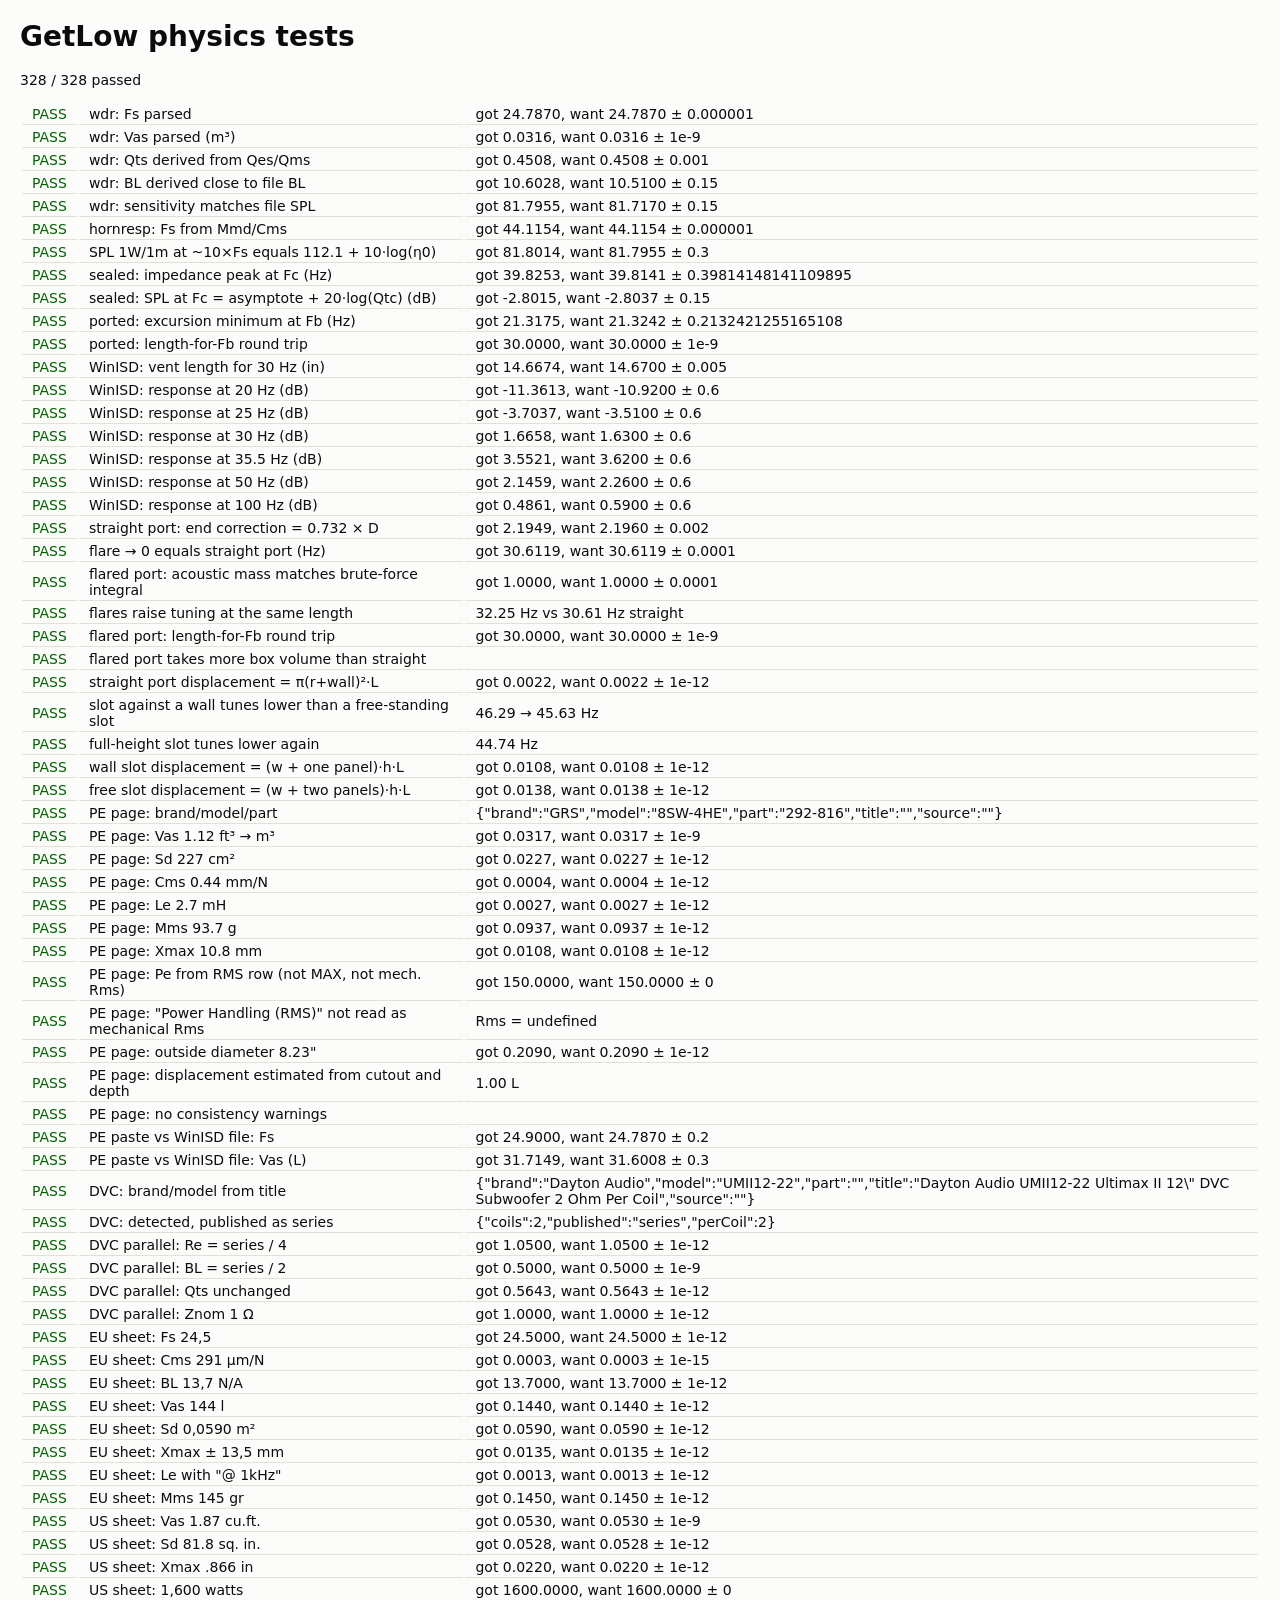
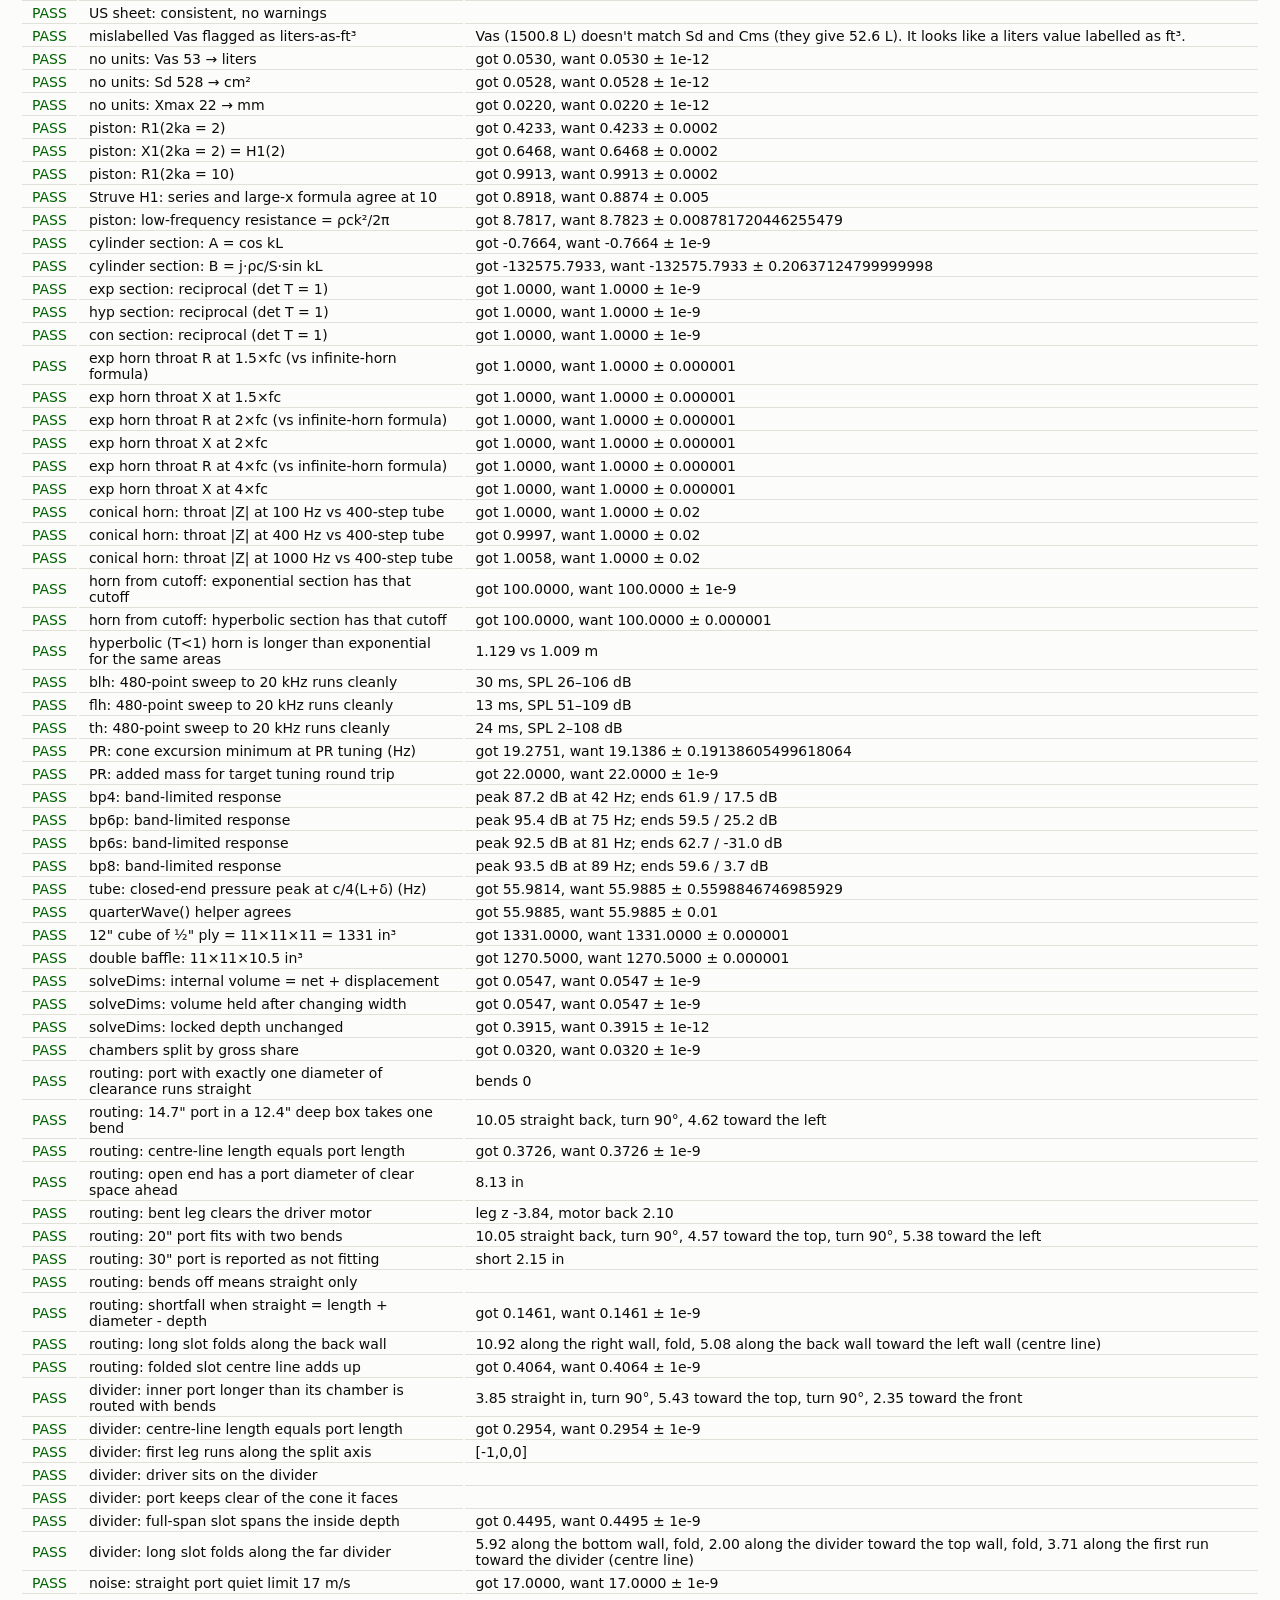
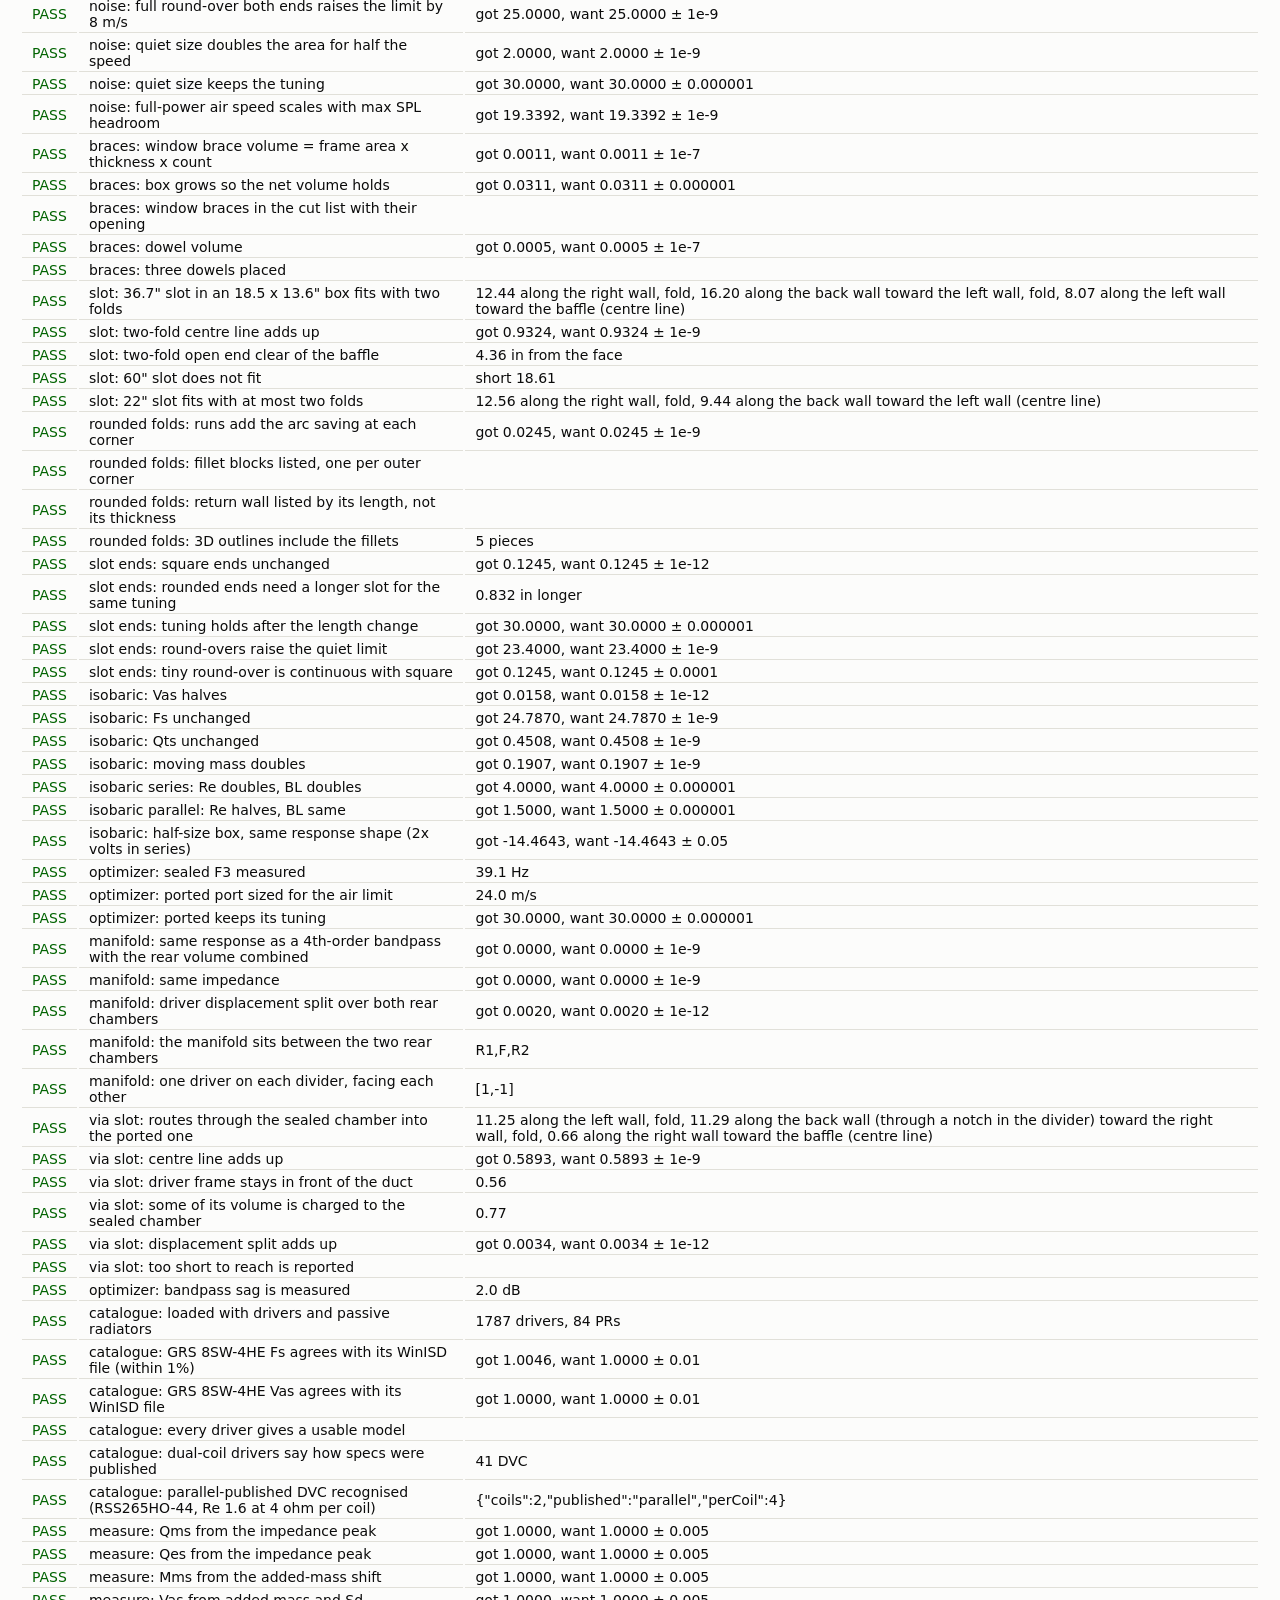
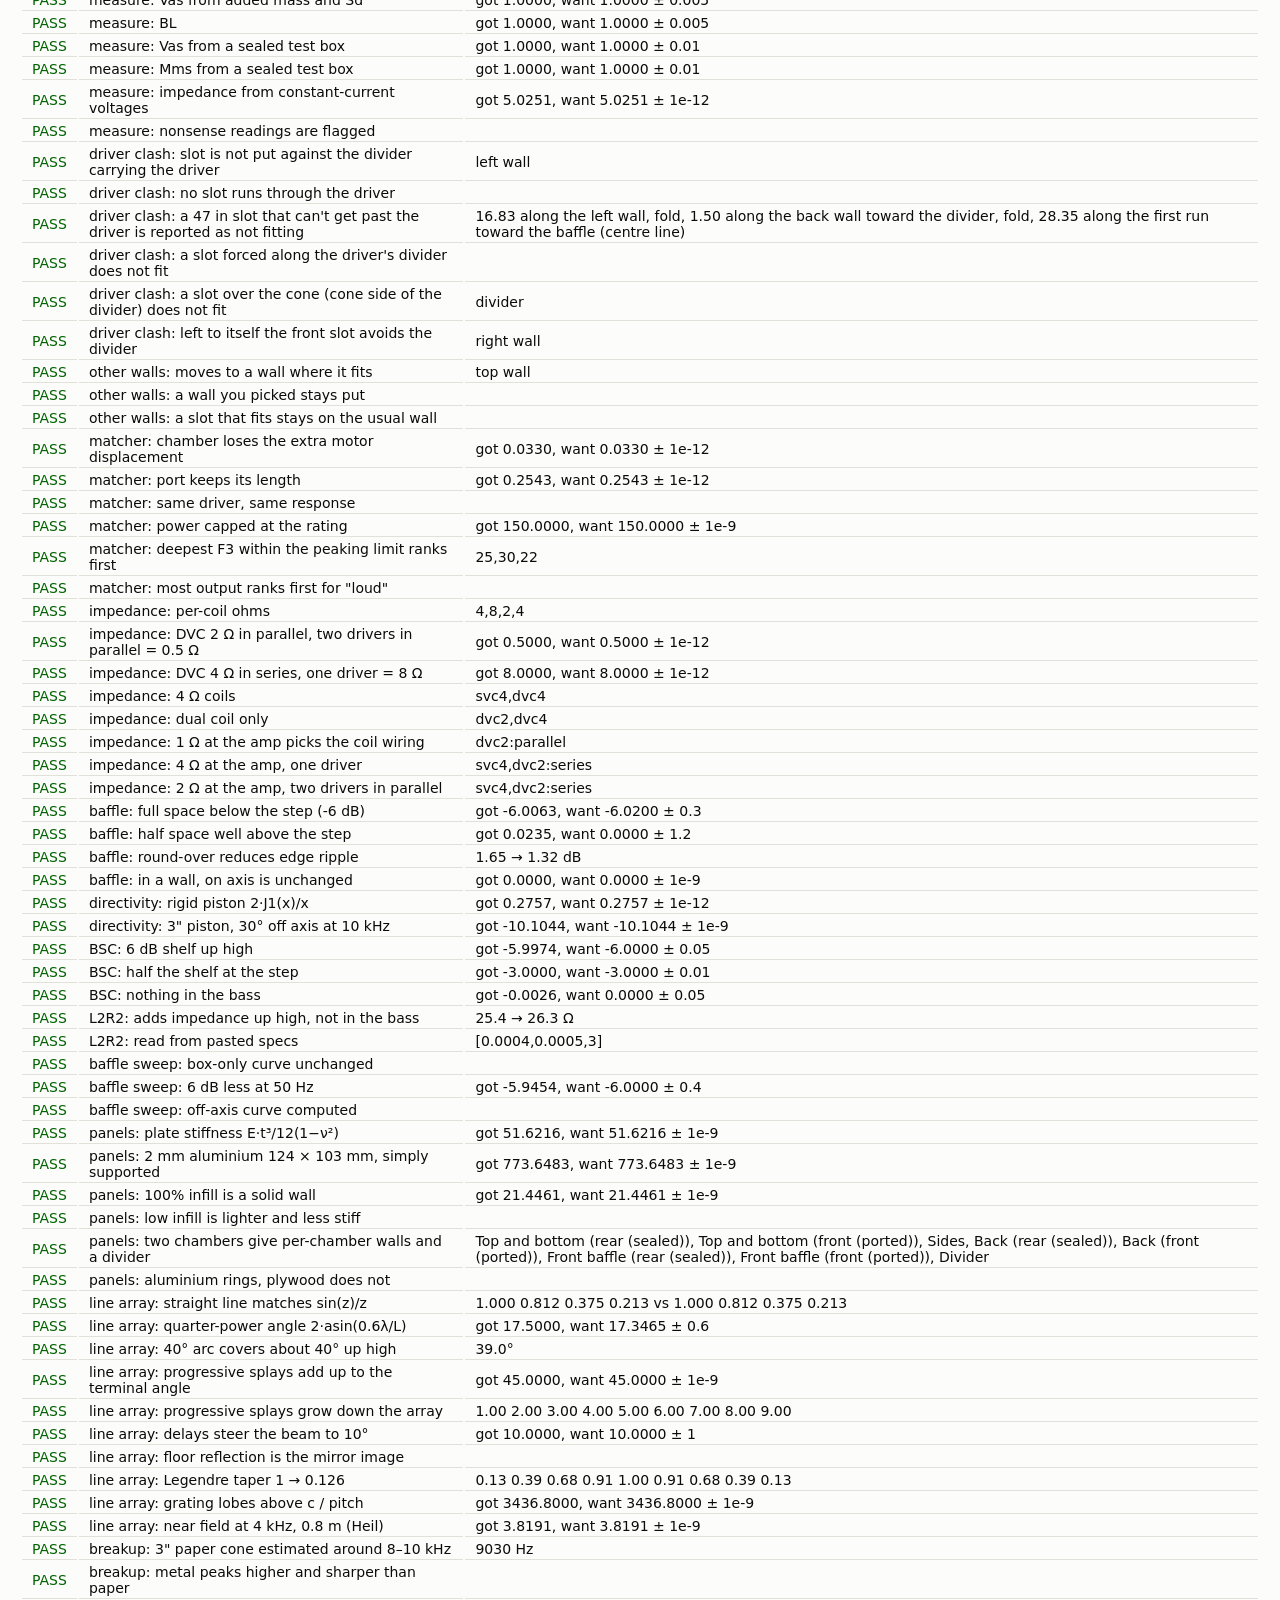
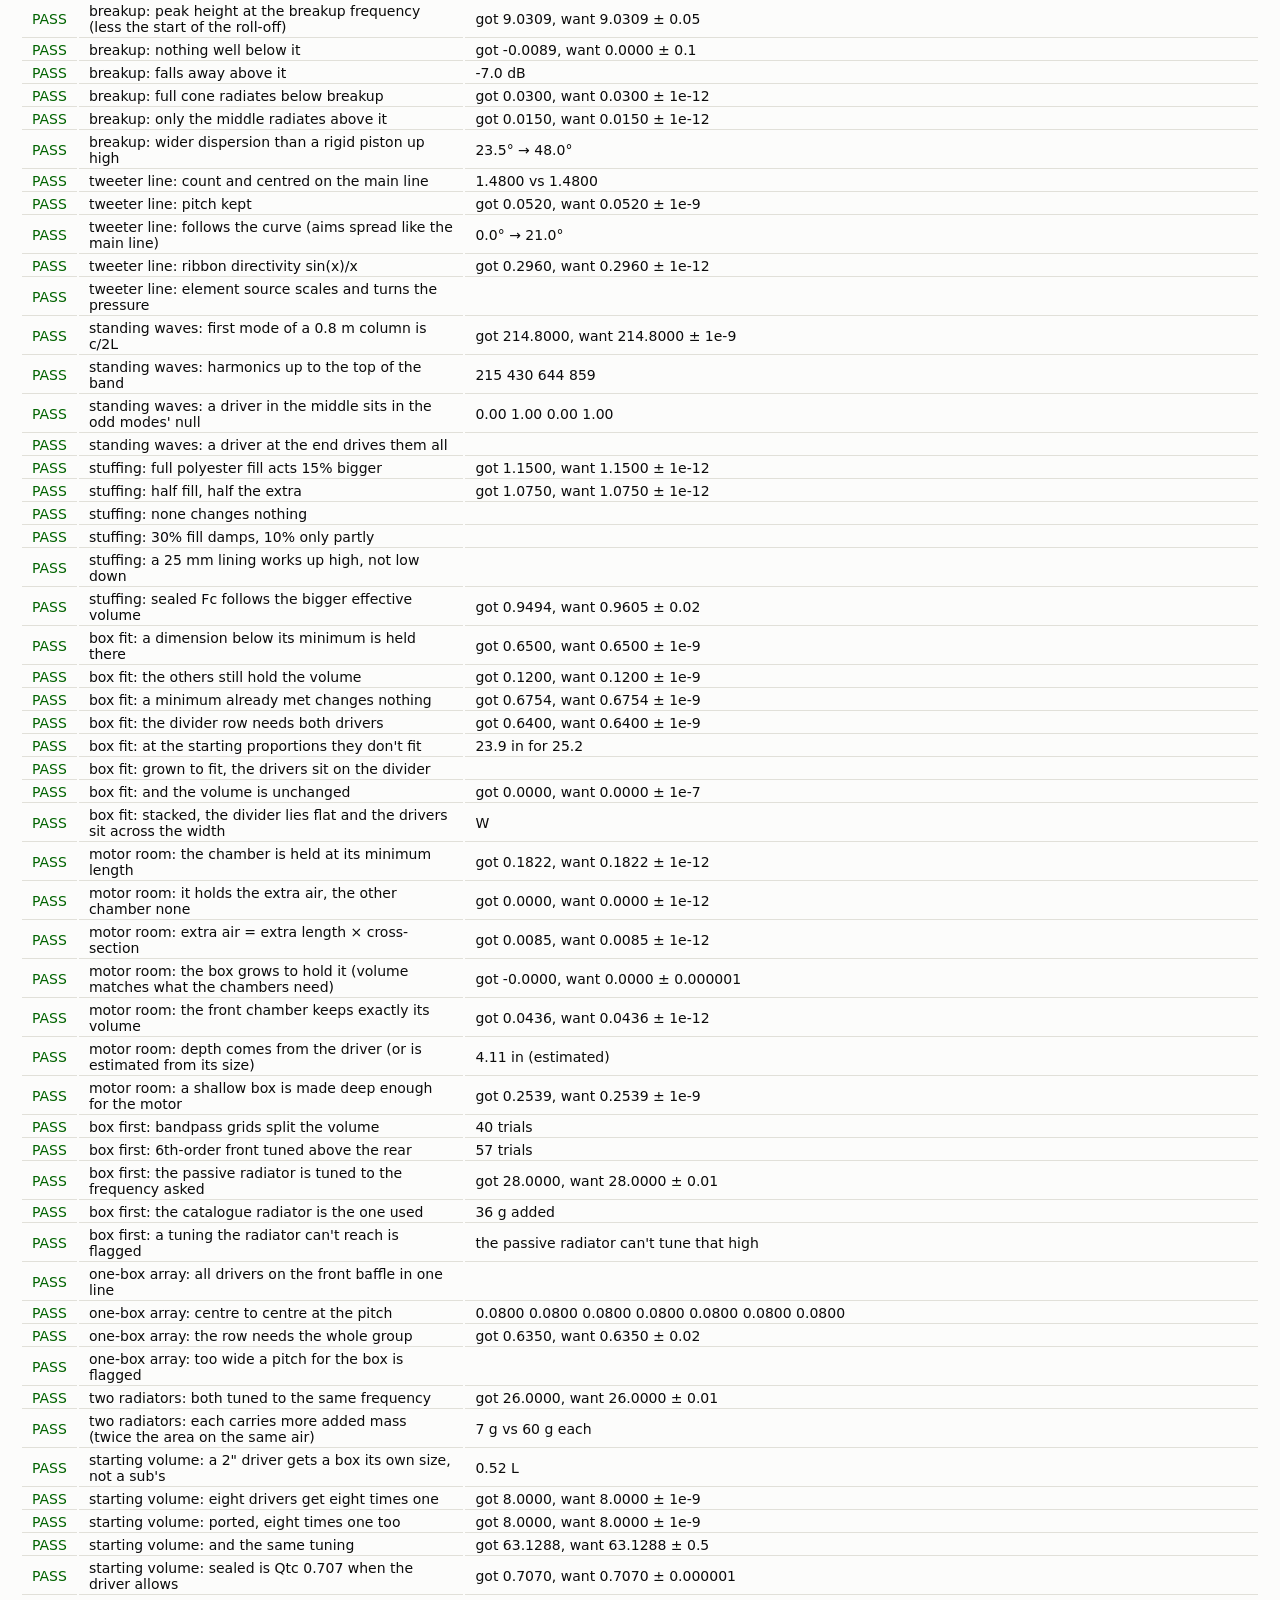
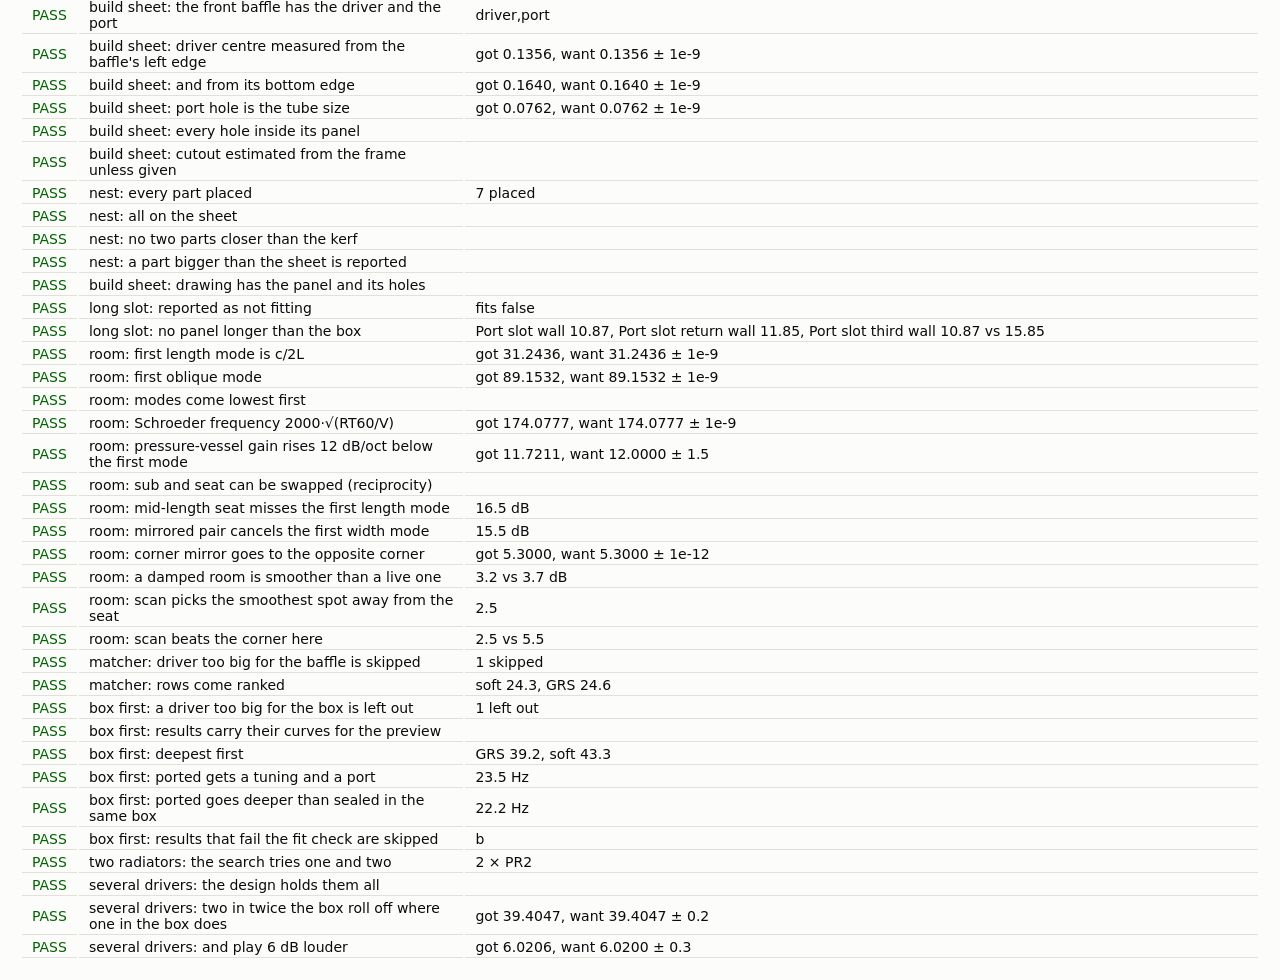
==== tests/tests.html @ ab6d22cd "GetLow: subwoofer and speaker enclosure designer Standalone, no-build web app for designing subwoofe" ====
<!doctype html>
<html lang="en">
<head>
  <meta charset="utf-8">
  <title>GetLow tests</title>
  <style>
    body { font: 14px system-ui, sans-serif; margin: 20px; background: #fcfcfb; color: #0b0b0b; }
    .pass { color: #006300; } .fail { color: #d03b3b; font-weight: 600; }
    td { padding: 2px 10px; border-bottom: 1px solid #e1e0d9; font-variant-numeric: tabular-nums; }
  </style>
</head>
<body>
  <h1>GetLow physics tests</h1>
  <p id="sum"></p>
  <table id="out"></table>
  <script src="../js/util.js"></script>
  <script src="../js/physics.js"></script>
  <script src="../js/samples.js"></script>
  <script src="../js/drivers.js"></script>
  <script src="../js/enclosures.js"></script>
  <script src="../js/geometry.js"></script>
  <script src="../js/placement.js"></script>
  <script src="../js/optimize.js"></script>
  <script src="../js/match.js"></script>
  <script src="../js/catalogue.js"></script>
  <script src="../js/measure.js"></script>
  <script src="../js/acoustics.js"></script>
  <script src="../js/linearray.js"></script>
  <script src="../js/room.js"></script>
  <script src="../js/buildsheet.js"></script>
  <script src="../data/catalogue.js"></script>
  <script src="../data/catalogue-pe.js"></script>
  <script src="../js/charts.js"></script>
  <script src="../js/specparse.js"></script>
  <script src="tests.js"></script>
</body>
</html>
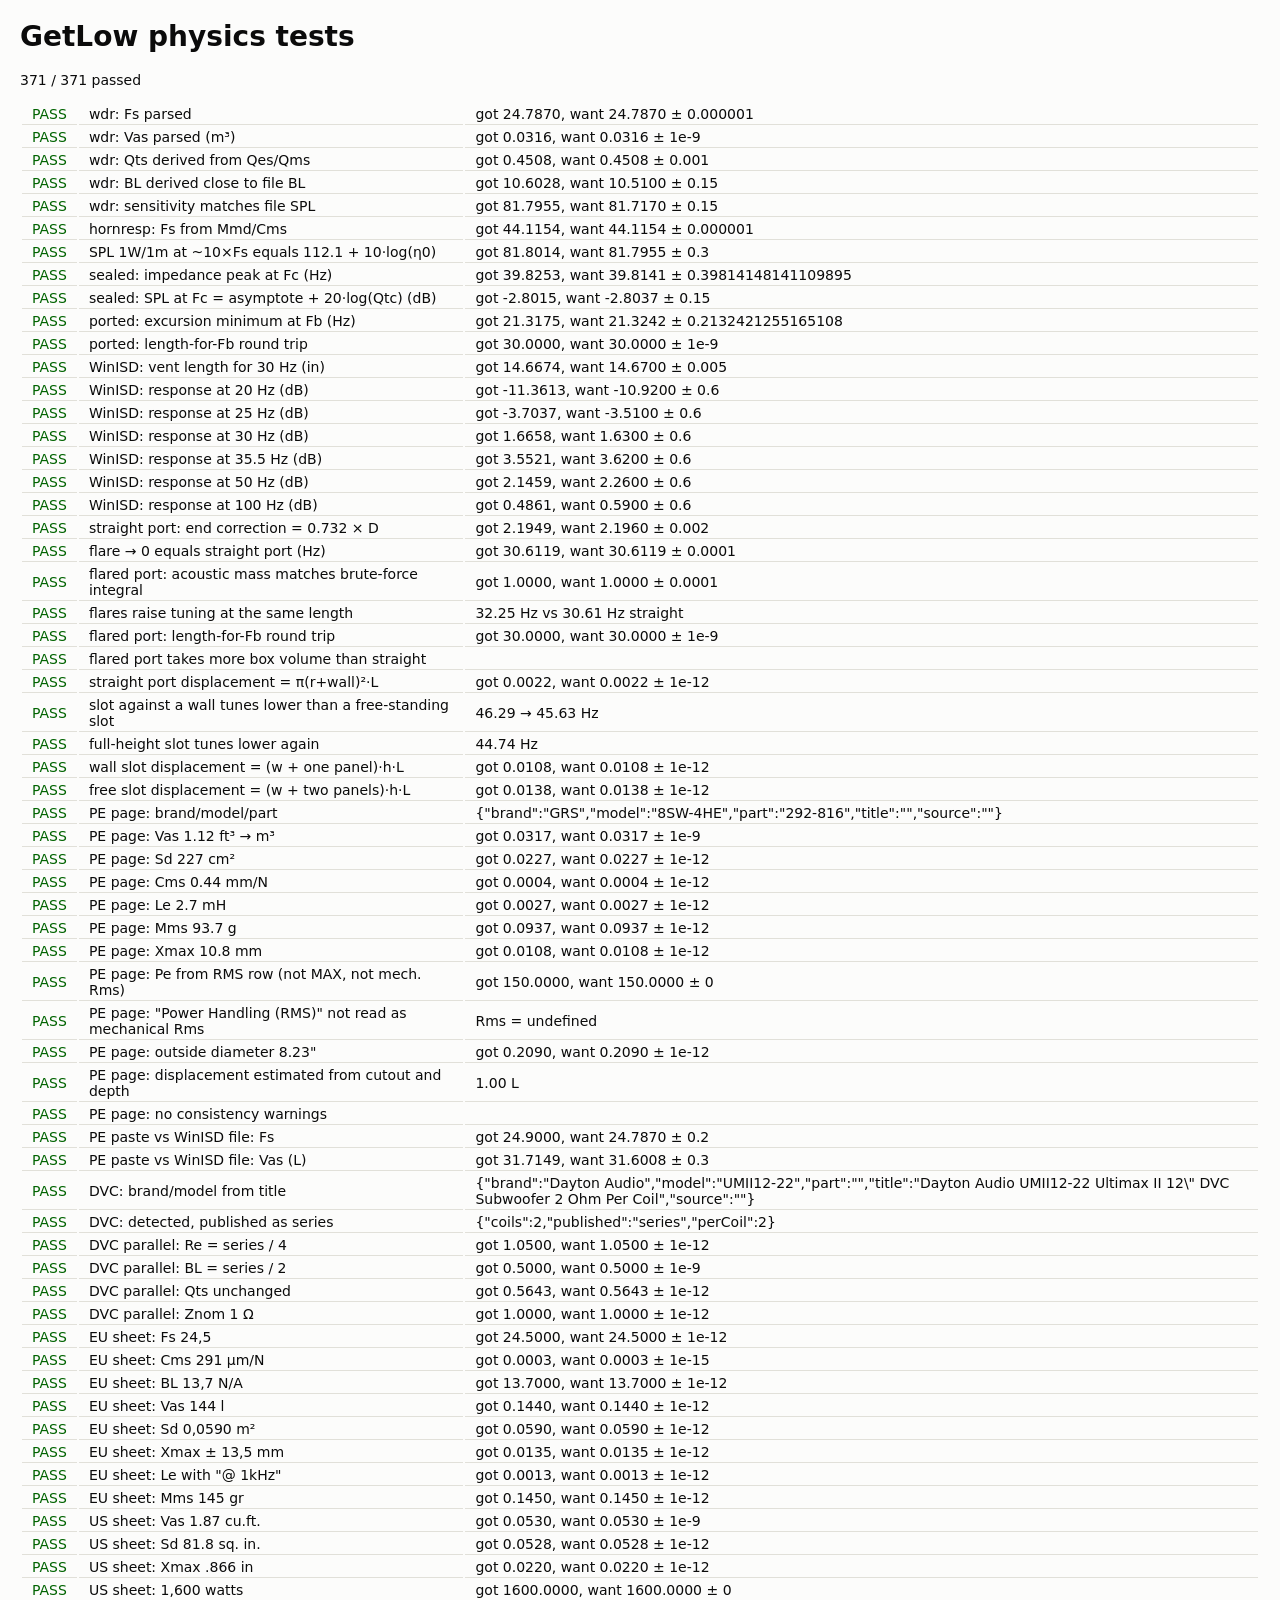
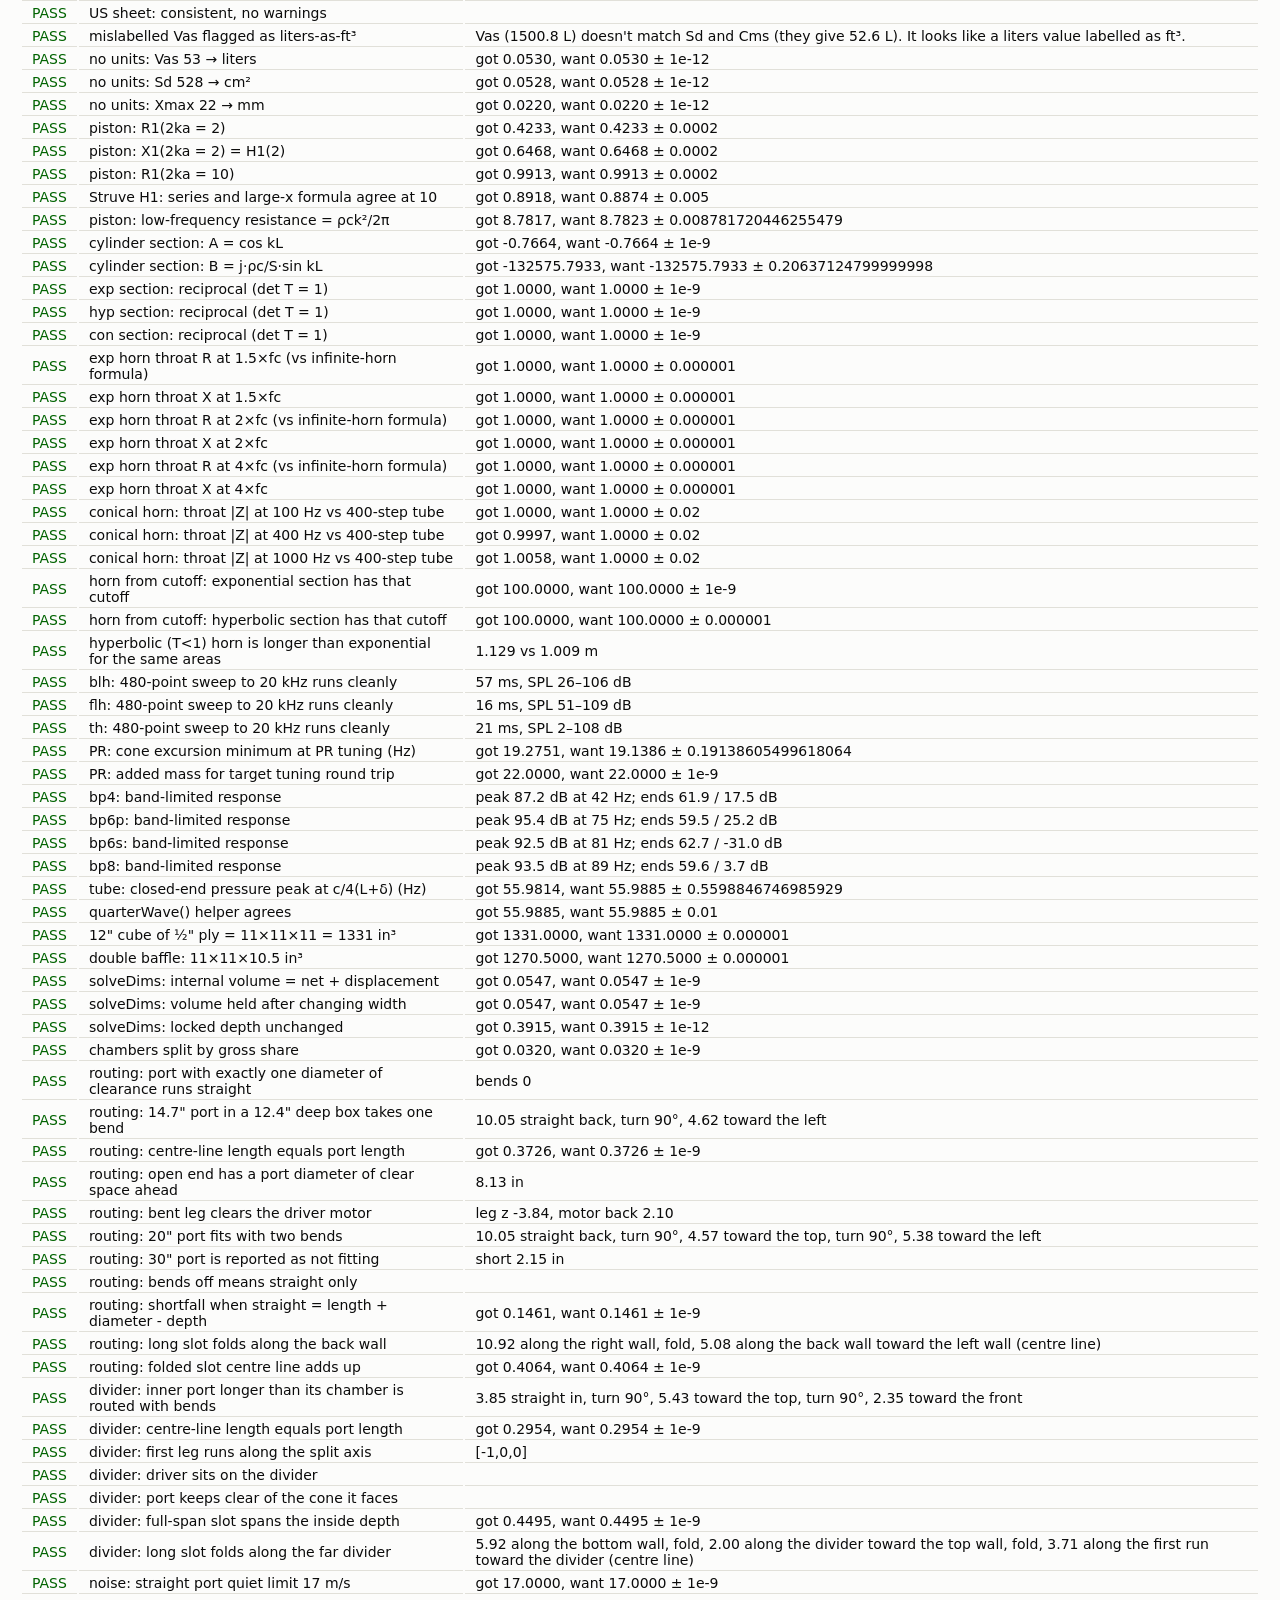
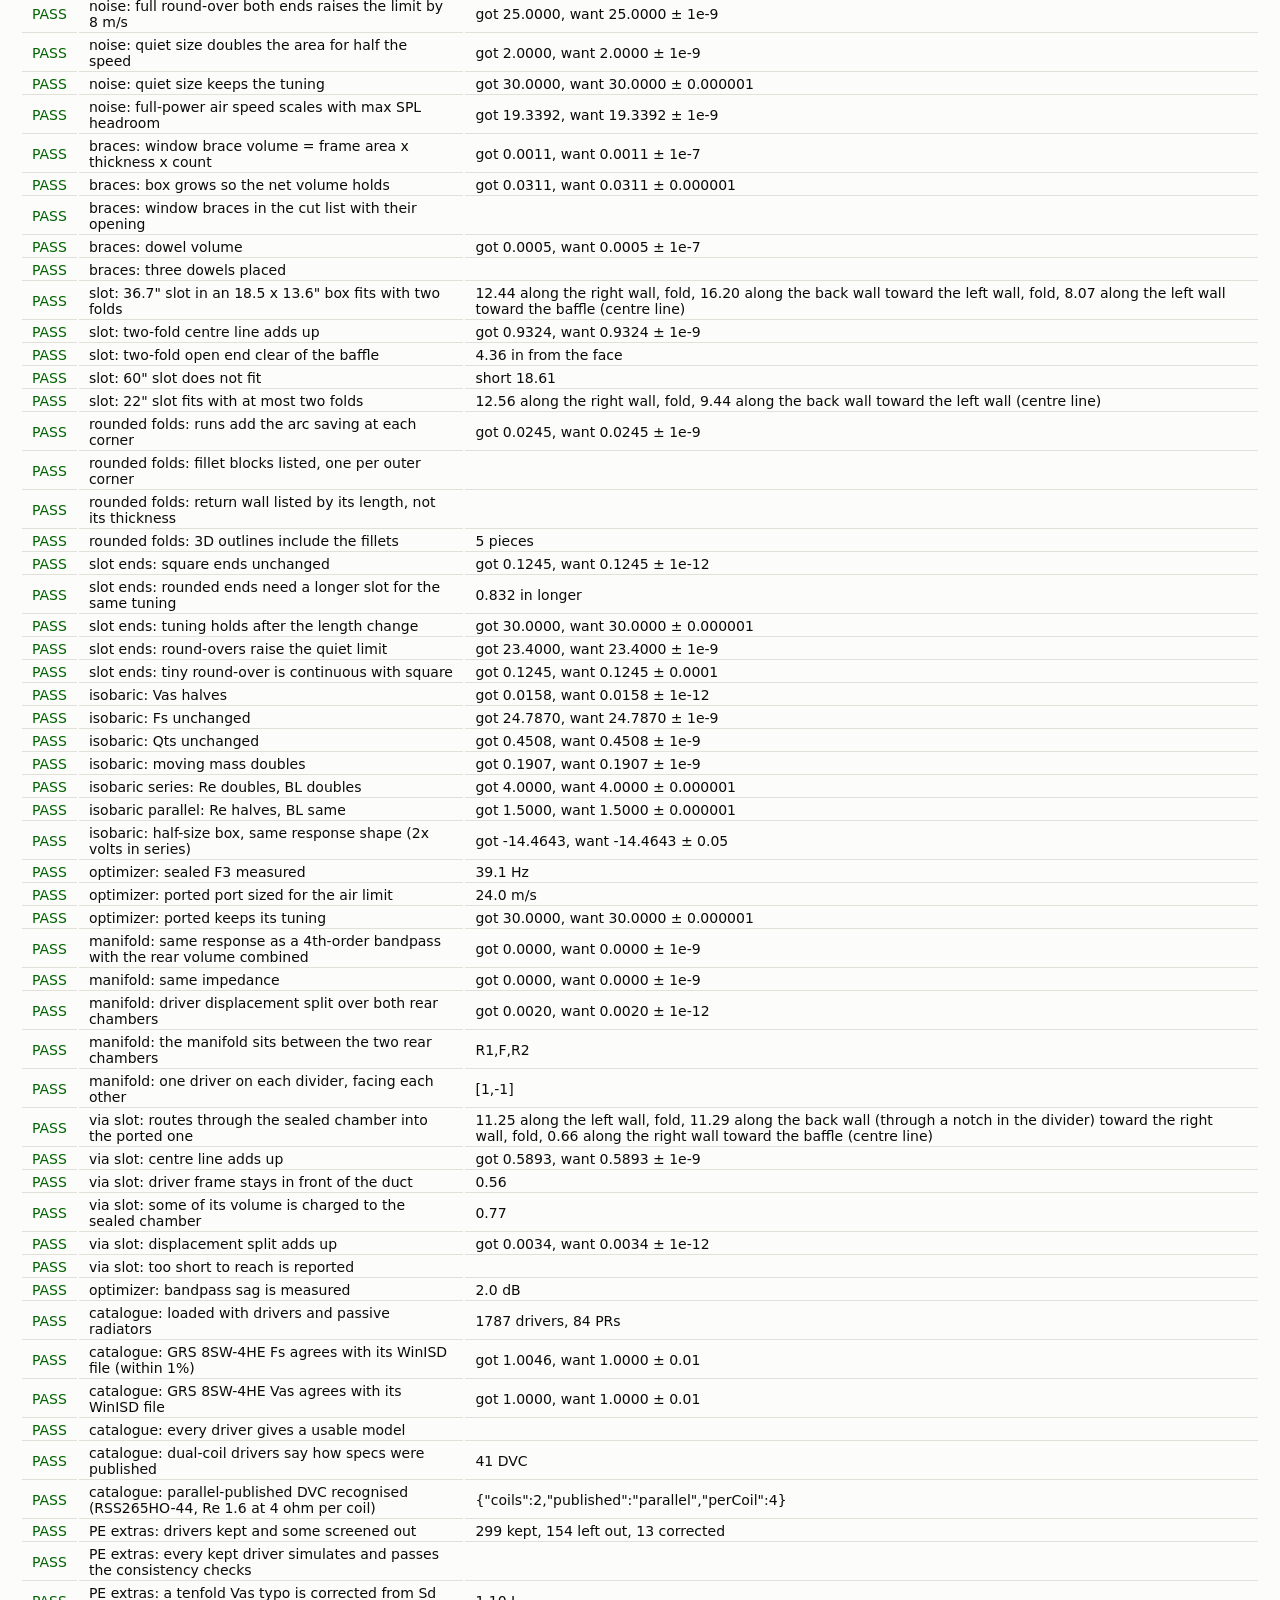
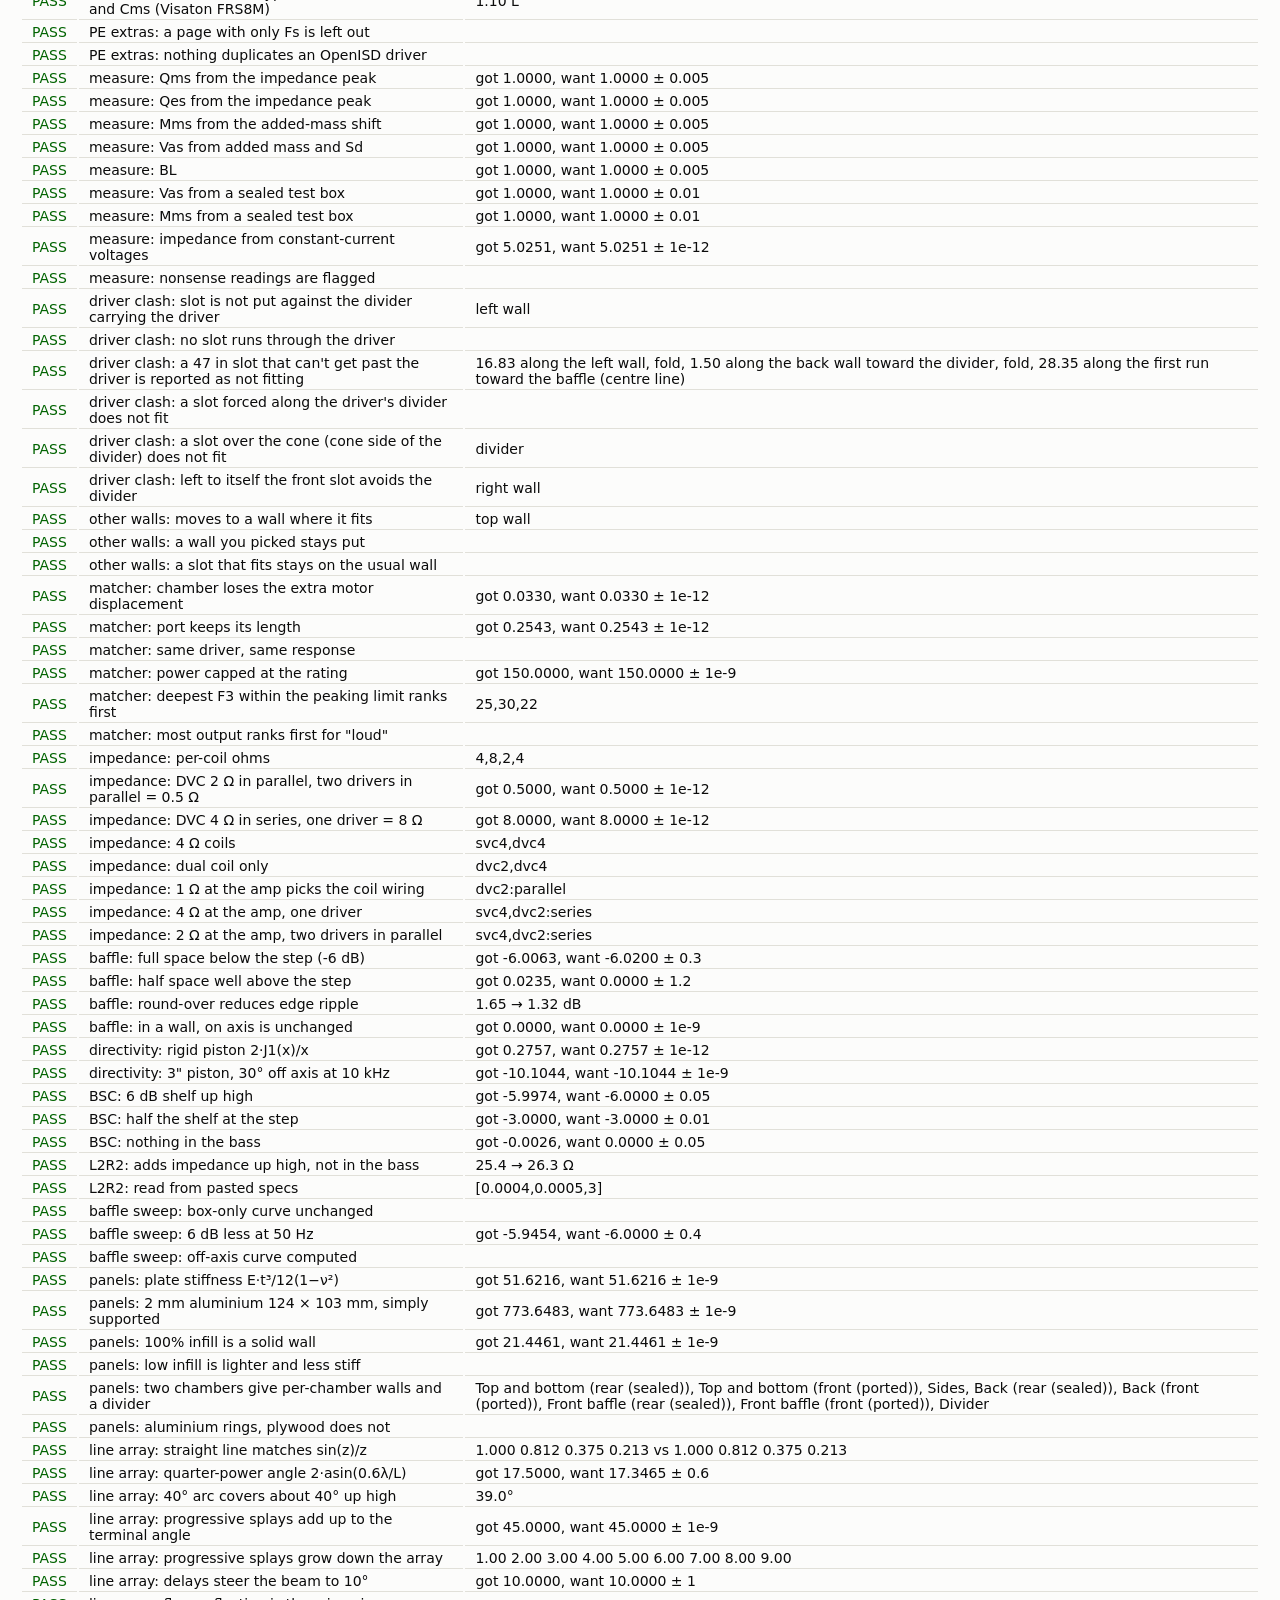
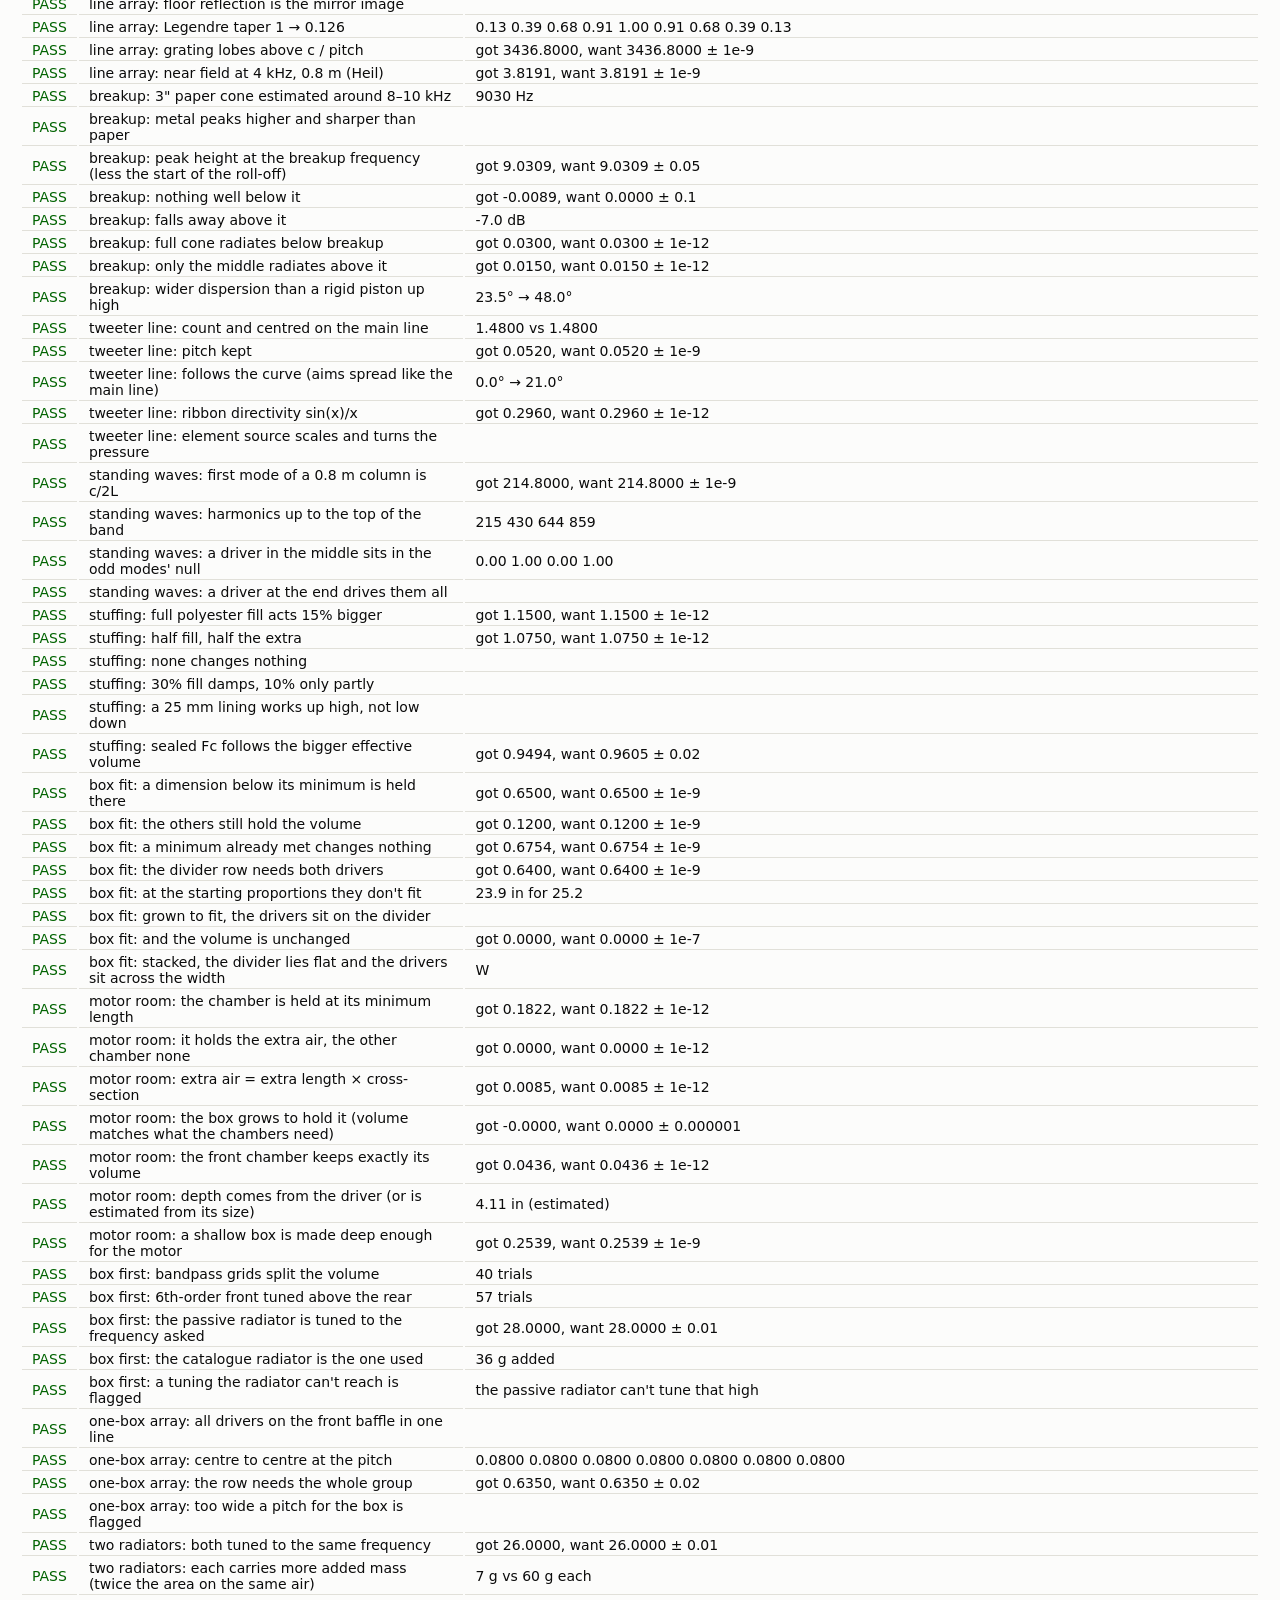
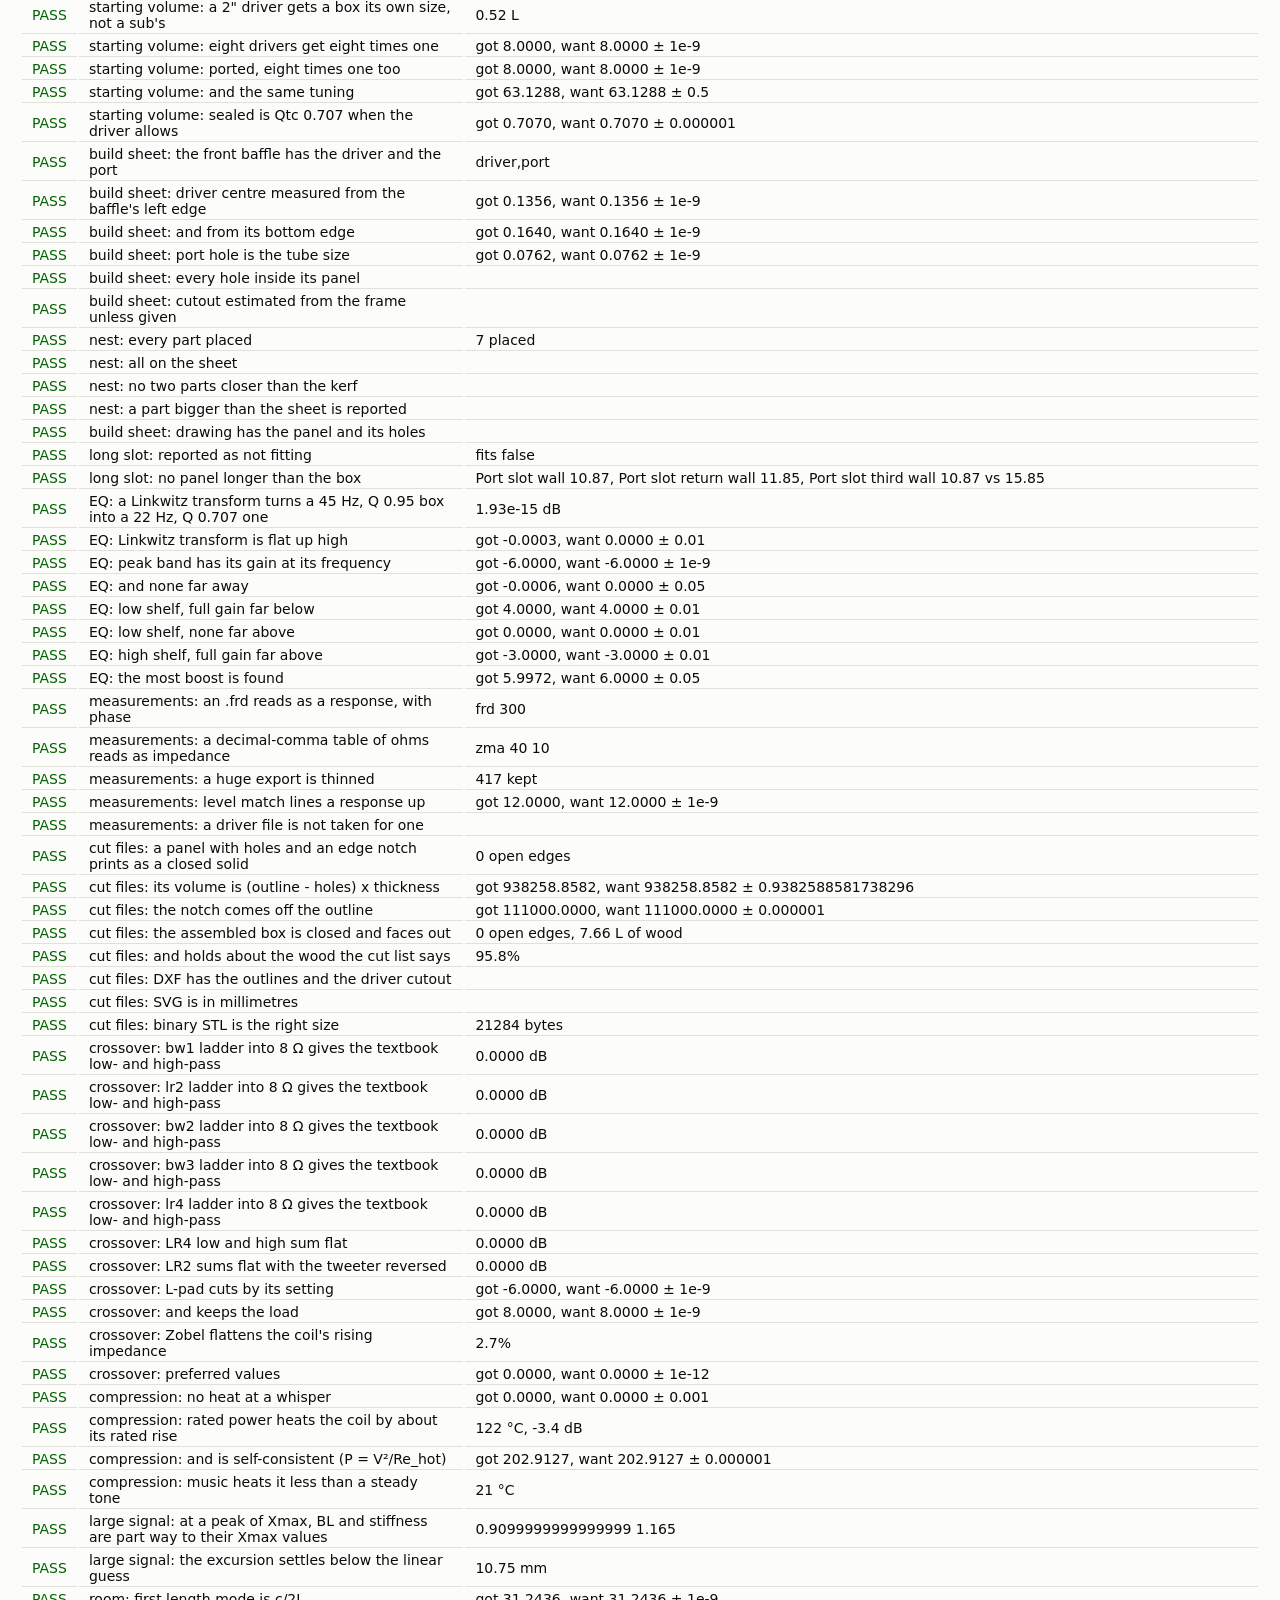
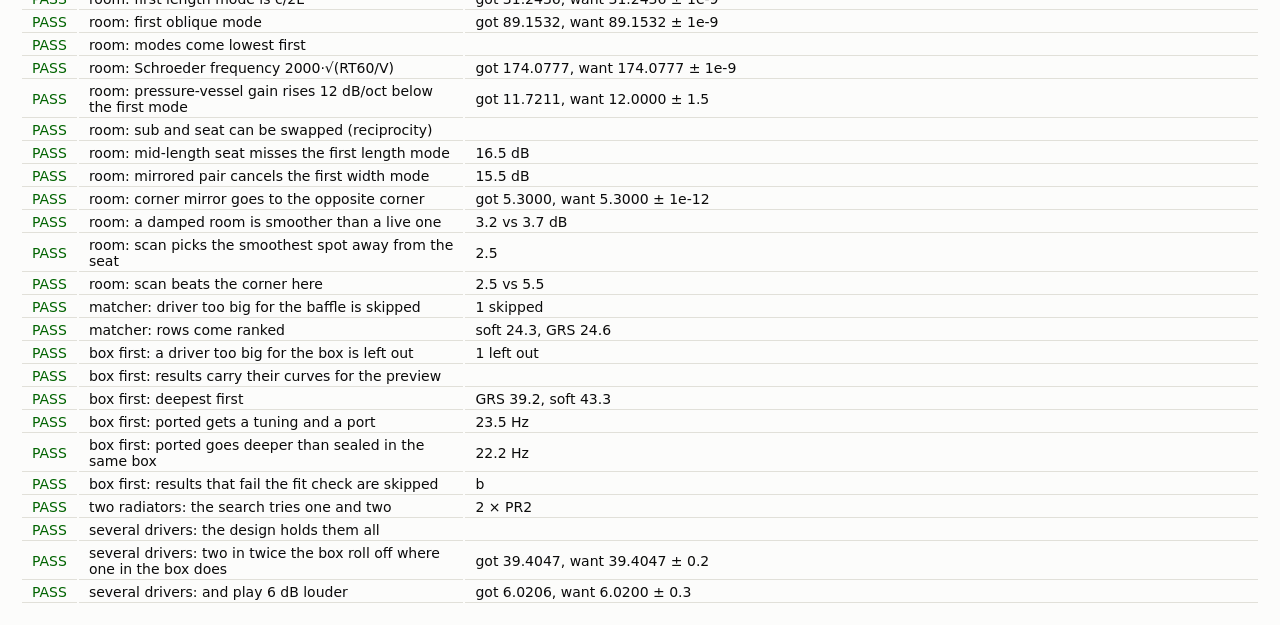
==== commit df7d4b01: "GetLow 1.1.0: backups, undo, EQ, crossovers, cutting files, new look - Back up and restore every pro" ====
--- a/tests/tests.html
+++ b/tests/tests.html
@@ -15,6 +15,9 @@
   <table id="out"></table>
   <script src="../js/util.js"></script>
   <script src="../js/physics.js"></script>
+  <script src="../js/eq.js"></script>
+  <script src="../js/crossover.js"></script>
+  <script src="../js/largesignal.js"></script>
   <script src="../js/samples.js"></script>
   <script src="../js/drivers.js"></script>
   <script src="../js/enclosures.js"></script>
@@ -28,9 +31,11 @@
   <script src="../js/linearray.js"></script>
   <script src="../js/room.js"></script>
   <script src="../js/buildsheet.js"></script>
+  <script src="../js/cutfiles.js"></script>
   <script src="../data/catalogue.js"></script>
   <script src="../data/catalogue-pe.js"></script>
   <script src="../js/charts.js"></script>
+  <script src="../js/frd.js"></script>
   <script src="../js/specparse.js"></script>
   <script src="tests.js"></script>
 </body>
